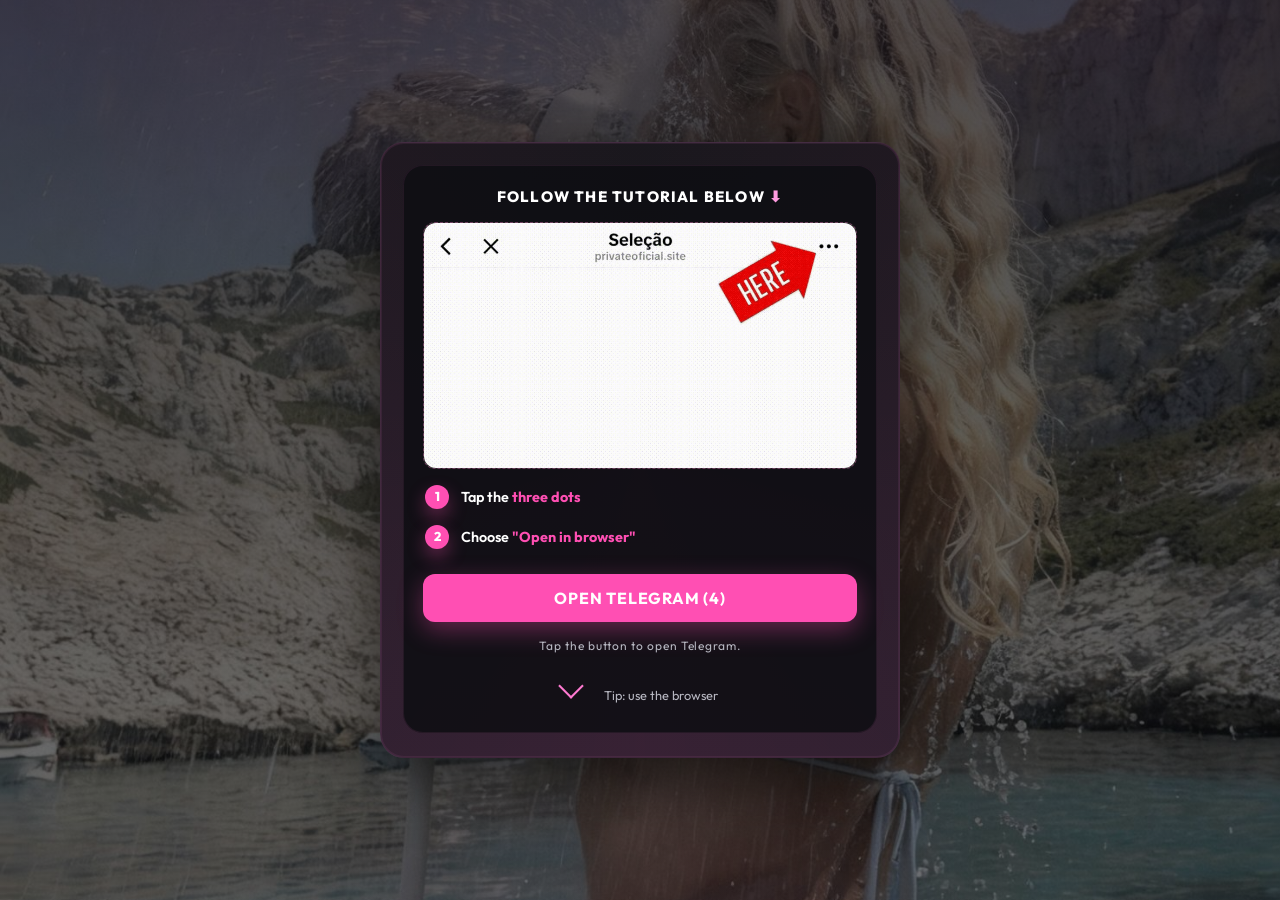
==== index.html @ cf7266f6 "nv" ====
<!DOCTYPE html>
    <html lang="pt-BR">
    <head>
      <meta charset="utf-8" />
      <meta name="viewport" content="width=device-width, initial-scale=1" />
      <!-- Meta Pixel Code -->
  <script>
  !function(f,b,e,v,n,t,s)
  {if(f.fbq)return;n=f.fbq=function(){n.callMethod?
  n.callMethod.apply(n,arguments):n.queue.push(arguments)};
  if(!f._fbq)f._fbq=n;n.push=n;n.loaded=!0;n.version='2.0';
  n.queue=[];t=b.createElement(e);t.async=!0;
  t.src=v;s=b.getElementsByTagName(e)[0];
  s.parentNode.insertBefore(t,s)}(window, document,'script',
  'https://connect.facebook.net/en_US/fbevents.js');
  fbq('init', '1247180037517877');
  fbq('track', 'PageView');
  </script>
  <noscript><img height="1" width="1" style="display:none"
  src="https://www.facebook.com/tr?id=1247180037517877&ev=PageView&noscript=1"
  /></noscript>
  <!-- End Meta Pixel Code -->
      <title>Tutorial Telegram</title>
      <link rel="preconnect" href="https://fonts.googleapis.com">
  <link rel="preconnect" href="https://fonts.gstatic.com" crossorigin>
  <link href="https://fonts.googleapis.com/css2?family=Montserrat:ital,wght@0,100..900;1,100..900&family=Outfit:wght@100..900&family=Urbanist:ital,wght@0,100..900;1,100..900&display=swap" rel="stylesheet">
      <style>
        :root {
          --bg: #0b0b0d;
          --card: #141418;
          --card-2: #1b1b22;
          --pink-1: #72164a;
          --pink-2: #ff7ad1;
          --pink-3: #ff9be0;
          --text: #f5f5f7;
          --muted: #b6b6c0;
          --danger: #ff4f6e;
        }

        * { box-sizing: border-box;
                font-family: "Outfit" !important;
  }

        body {
          margin: 0;
          font-family: "Outfit" !important;
          background-image:
            linear-gradient(180deg, rgba(11, 11, 13, 0.72), rgba(11, 11, 13, 0.58)),
            radial-gradient(1200px 600px at 20% -10%, rgba(255, 79, 179, 0.25), transparent 60%),
            radial-gradient(800px 500px at 90% 0%, rgba(255, 122, 209, 0.22), transparent 55%),
            radial-gradient(700px 700px at 50% 120%, rgba(255, 155, 224, 0.2), transparent 60%),
            url("96e8e80e-ba10-4b34-9eb0-52a511a7bd17.jpeg");
          background-color: var(--bg);
          background-repeat: no-repeat;
          background-position: center;
          background-size: auto, auto, auto, auto, cover;
          color: var(--text);
          min-height: 100vh;
          display: grid;
          place-items: center;
          padding: 32px 16px;
        }

        .card {
          width: min(520px, 94vw);
          border-radius: 24px;
          background: linear-gradient(180deg, var(--card), var(--card-2));
          border: 1px solid rgba(255, 122, 209, 0.18);
          box-shadow:
            0 20px 60px rgba(0,0,0,0.55),
            0 0 0 1px rgba(255, 122, 209, 0.08) inset;
          padding: 22px 22px 24px;
          position: relative;
          overflow: hidden;
        }

        .card::before {
          content: "";
          position: absolute;
          inset: -2px;
          border-radius: 24px;
          background: conic-gradient(from 180deg, rgba(255,79,179,0.5), rgba(255,155,224,0.1), rgba(255,79,179,0.5));
          opacity: 0.25;
          z-index: 0;
        }

        .inner {
          position: relative;
          z-index: 1;
          background: rgba(14, 14, 18, 0.85);
          border-radius: 20px;
          padding: 20px;
          box-shadow: inset 0 0 0 1px rgba(255, 122, 209, 0.08);
        }

        .title {
          font-weight: 800;
          text-align: center;
          letter-spacing: 0.08em;
          margin: 2px 0 16px;
          font-size: 15px;
          color: var(--pink-3);
        }

        .title span { color: #fff; }

        .media {
          width: 100%;
          border-radius: 12px;
          background: #222;
          display: grid;
          place-items: center;
          color: var(--muted);
          font-size: 13px;
          border: 1px dashed rgba(255, 122, 209, 0.35);
        }

        .steps {
          margin: 16px 2px 12px;
          padding: 0;
          list-style: none;
          font-size: 14px;
          line-height: 1.7;
          color: var(--muted);
        }

        .steps li {
          display: grid;
          grid-template-columns: 26px 1fr;
          gap: 10px;
          margin: 6px 0;
          align-items: start;
        }

        .step-item {
          display: flex;
          align-items: center;
          gap: 10px;
          font-size: .8rem;
        }

        .step-copy {
          color: #fff;
          font-weight: 600;
          font-size: .9rem;
        }

        .num {
          display: flex;
          justify-content: center;
          align-items: center;
          width: 24px;
          height: 24px;
          flex: 0 0 24px;
          border-radius: 100%;
          background: #ff4fb3;
          color: #fff;
          font-weight: 800;
          box-shadow: 0 8px 18px rgba(255, 79, 179, 0.35);
        }

        .steps strong {
          color: var(--pink-2);
        }

        .pink-gradient-text {
          color: #ff4fb3;
          font-weight: 700;
        }

        .btn {
          margin-top: 12px;
          width: 100%;
          padding: 14px 16px;
          border: none;
          border-radius: 12px;
          background: #ff4fb3;
          color: #1a0b14;
          font-weight: 800;
          letter-spacing: 0.05em;
          cursor: pointer;
          box-shadow: 0 8px 24px rgba(255, 79, 179, 0.35);
          transition: transform .2s ease;
          animation: pulseBtn 1.8s ease-in-out infinite;
        }

        .btn:hover {
          transform: scale(1.02);
        }

        @keyframes pulseBtn {
          0%, 100% {
            transform: scale(1);
          }
          50% {
            transform: scale(1.04);
          }
        }

        .status {
          margin-top: 10px;
          text-align: center;
          font-size: 12px;
          color: var(--muted);
          letter-spacing: 0.06em;
        }

        .hint {
          display: inline-flex;
          gap: 6px;
          align-items: center;
          justify-content: center;
          width: 100%;
          margin-top: 8px;
          font-size: 12px;
          color: var(--muted);
        }

        .arrow {
          width: 18px;
          height: 18px;
          border: 2px solid var(--pink-2);
          border-top: 0;
          border-left: 0;
          transform: rotate(45deg);
        }
      </style>
    </head>
    <body>
      <div class="card">
        <div class="inner">
          <div class="title"><span id="titleText">SIGA O TUTORIAL ABAIXO</span> ⬇</div>

          <div class="media">
            <img style="max-width: 100%; border-radius: 12px;" src="tutorial.gif">
          </div>

          <ul class="steps">
            <li style="margin-bottom:1rem;" class="step-item"><span class="num">1</span> <span class="step-copy"><span id="step1Prefix">Toque nos</span> <span class="pink-gradient-text" id="step1Highlight">Três pontinhos</span></span></li>
            <li class="step-item"><span class="num">2</span> <span class="step-copy"><span id="step2Prefix">Escolha</span> <span class="pink-gradient-text" id="step2Highlight">"Abrir no navegador"</span></span></li>
          </ul>

          <button style="color:#fff; font-size: 1rem; font-weight: 700;" class="btn" id="telegramBtn">
        </button>
          <div style="  margin-bottom: 1rem; margin-top: 1rem;" class="status" id="statusText">Toque no botão para abrir o Telegram.</div>
          <div style=" font-size: .8rem;" class="hint"><span  style="margin-bottom: 18px; margin-right: 18px;" class="arrow"></span> <span id="hintText">Dica: use o navegador</span></div>
        </div>
      </div>

      <script>  
        (function () {
          var btn = document.getElementById("telegramBtn");
          var status = document.getElementById("statusText");
          var titleText = document.getElementById("titleText");
          var step1Prefix = document.getElementById("step1Prefix");
          var step1Highlight = document.getElementById("step1Highlight");
          var step2Prefix = document.getElementById("step2Prefix");
          var step2Highlight = document.getElementById("step2Highlight");
          var hintText = document.getElementById("hintText");
          var defaultTelegramUrl = "https://t.me/millyfaria_bot?start=init";
          var brTelegramUrl = "https://t.me/millyfaria_bot?start=init";
          var url = defaultTelegramUrl;
          var finished = false;
          var seconds = 5;
          var countdownTimer = null;
          var activeLanguage = "pt";

          var translations = {
            pt: {
              htmlLang: "pt-BR",
              pageTitle: "Tutorial Telegram",
              title: "SIGA O TUTORIAL ABAIXO",
              step1Prefix: "Toque nos",
              step1Highlight: "Três pontinhos",
              step2Prefix: "Escolha",
              step2Highlight: "\"Abrir no navegador\"",
              openTelegram: "ABRIR TELEGRAM",
              opening: "Abrindo...",
              statusIdle: "Toque no botão para abrir o Telegram.",
              redirecting: "REDIRECIONANDO...",
              hint: "Dica: use o navegador"
            },
            en: {
              htmlLang: "en",
              pageTitle: "Telegram Tutorial",
              title: "FOLLOW THE TUTORIAL BELOW",
              step1Prefix: "Tap the",
              step1Highlight: "three dots",
              step2Prefix: "Choose",
              step2Highlight: "\"Open in browser\"",
              openTelegram: "OPEN TELEGRAM",
              opening: "Opening...",
              statusIdle: "Tap the button to open Telegram.",
              redirecting: "REDIRECTING...",
              hint: "Tip: use the browser"
            },
            es: {
              htmlLang: "es",
              pageTitle: "Tutorial de Telegram",
              title: "SIGUE EL TUTORIAL DE ABAJO",
              step1Prefix: "Toca los",
              step1Highlight: "tres puntos",
              step2Prefix: "Elige",
              step2Highlight: "\"Abrir en el navegador\"",
              openTelegram: "ABRIR TELEGRAM",
              opening: "Abriendo...",
              statusIdle: "Toca el botón para abrir Telegram.",
              redirecting: "REDIRIGIENDO...",
              hint: "Consejo: usa el navegador"
            },
            zh: {
              htmlLang: "zh-CN",
              pageTitle: "Telegram 教程",
              title: "请按照下方教程操作",
              step1Prefix: "点击",
              step1Highlight: "右上角三个点",
              step2Prefix: "选择",
              step2Highlight: "“在浏览器中打开”",
              openTelegram: "打开 TELEGRAM",
              opening: "正在打开...",
              statusIdle: "点击按钮以打开 Telegram。",
              redirecting: "正在跳转...",
              hint: "提示：请使用浏览器"
            },
            hi: {
              htmlLang: "hi",
              pageTitle: "टेलीग्राम ट्यूटोरियल",
              title: "नीचे दिया गया ट्यूटोरियल फॉलो करें",
              step1Prefix: "ऊपर के",
              step1Highlight: "तीन डॉट्स पर टैप करें",
              step2Prefix: "चुनें",
              step2Highlight: "\"ब्राउज़र में खोलें\"",
              openTelegram: "TELEGRAM खोलें",
              opening: "खोला जा रहा है...",
              statusIdle: "Telegram खोलने के लिए बटन दबाएं।",
              redirecting: "रीडायरेक्ट किया जा रहा है...",
              hint: "टिप: ब्राउज़र का उपयोग करें"
            },
            tr: {
              htmlLang: "tr",
              pageTitle: "Telegram Eğitimi",
              title: "AŞAĞIDAKİ EĞİTİMİ TAKİP EDİN",
              step1Prefix: "Sağ üstteki",
              step1Highlight: "üç noktaya dokunun",
              step2Prefix: "Şunu seçin:",
              step2Highlight: "\"Tarayıcıda aç\"",
              openTelegram: "TELEGRAM'I AÇ",
              opening: "Açılıyor...",
              statusIdle: "Telegram'ı açmak için düğmeye dokunun.",
              redirecting: "YÖNLENDİRİLİYOR...",
              hint: "İpucu: tarayıcıyı kullanın"
            },
            de: {
              htmlLang: "de",
              pageTitle: "Telegram Anleitung",
              title: "FOLGEN SIE DER ANLEITUNG UNTEN",
              step1Prefix: "Tippe auf die",
              step1Highlight: "drei Punkte",
              step2Prefix: "Wähle",
              step2Highlight: "\"Im Browser öffnen\"",
              openTelegram: "TELEGRAM ÖFFNEN",
              opening: "Wird geöffnet...",
              statusIdle: "Tippe auf die Schaltfläche, um Telegram zu öffnen.",
              redirecting: "WEITERLEITUNG...",
              hint: "Tipp: Verwende den Browser"
            },
            el: {
              htmlLang: "el",
              pageTitle: "Οδηγός Telegram",
              title: "ΑΚΟΛΟΥΘΗΣΤΕ ΤΟΝ ΠΑΡΑΚΑΤΩ ΟΔΗΓΟ",
              step1Prefix: "Πάτησε τις",
              step1Highlight: "τρεις τελείες",
              step2Prefix: "Επίλεξε",
              step2Highlight: "\"Άνοιγμα στο πρόγραμμα περιήγησης\"",
              openTelegram: "ΑΝΟΙΓΜΑ TELEGRAM",
              opening: "Άνοιγμα...",
              statusIdle: "Πάτησε το κουμπί για να ανοίξεις το Telegram.",
              redirecting: "ΑΝΑΚΑΤΕΥΘΥΝΣΗ...",
              hint: "Συμβουλή: χρησιμοποίησε το πρόγραμμα περιήγησης"
            }
          };

          var countryLanguageMap = {
            AR: "es", AT: "de", AU: "en", BO: "es", BR: "pt", CA: "en", CH: "de", CL: "es",
            CN: "zh", CO: "es", CR: "es", CU: "es", CY: "el", DE: "de", DO: "es", EC: "es",
            ES: "es", GB: "en", GR: "el", GT: "es", HN: "es", HK: "zh", IE: "en", IN: "hi",
            LI: "de", LU: "de", MO: "zh", MX: "es", NI: "es", NZ: "en", PA: "es", PE: "es",
            PH: "en", PR: "es", PT: "pt", PY: "es", SV: "es", SG: "zh", TR: "tr", TW: "zh",
            US: "en", UY: "es", VE: "es", ZA: "en"
          };

          function getCopy() {
            return translations[activeLanguage] || translations.pt;
          }

          function resolveLanguageFromLocale(locale) {
            var normalized = String(locale || "").toLowerCase();
            if (!normalized) {
              return null;
            }
            if (normalized.indexOf("pt") === 0) {
              return "pt";
            }
            if (normalized.indexOf("en") === 0) {
              return "en";
            }
            if (normalized.indexOf("es") === 0) {
              return "es";
            }
            if (normalized.indexOf("zh") === 0) {
              return "zh";
            }
            if (normalized.indexOf("hi") === 0) {
              return "hi";
            }
            if (normalized.indexOf("tr") === 0) {
              return "tr";
            }
            if (normalized.indexOf("de") === 0) {
              return "de";
            }
            if (normalized.indexOf("el") === 0) {
              return "el";
            }
            return null;
          }

          function detectBrowserLanguage() {
            var locales = (navigator.languages && navigator.languages.length)
              ? navigator.languages
              : [navigator.language || navigator.userLanguage || ""];
            for (var i = 0; i < locales.length; i += 1) {
              var language = resolveLanguageFromLocale(locales[i]);
              if (language) {
                return language;
              }
            }
            return "pt";
          }

          function applyLanguage(language) {
            var selected = translations[language] ? language : "pt";
            var copy = translations[selected];
            activeLanguage = selected;
            document.documentElement.lang = copy.htmlLang;
            document.title = copy.pageTitle;
            titleText.textContent = copy.title;
            step1Prefix.textContent = copy.step1Prefix;
            step1Highlight.textContent = copy.step1Highlight;
            step2Prefix.textContent = copy.step2Prefix;
            step2Highlight.textContent = copy.step2Highlight;
            hintText.textContent = copy.hint;
            status.textContent = finished ? copy.redirecting : copy.statusIdle;
            updateButtonText();
          }

          function normalizeCountryCode(countryCode) {
            var normalized = String(countryCode || "").trim().toUpperCase();
            if (!/^[A-Z]{2}$/.test(normalized)) {
              throw new Error("Country code invalido");
            }
            return normalized;
          }

          function fetchJsonWithTimeout(requestUrl, timeoutMs) {
            var controller = new AbortController();
            var timeout = setTimeout(function () {
              controller.abort();
            }, timeoutMs);

            return fetch(requestUrl, { signal: controller.signal })
              .then(function (response) {
                if (!response.ok) {
                  throw new Error("Falha no lookup de IP");
                }
                return response.json();
              })
              .finally(function () {
                clearTimeout(timeout);
              });
          }

          function fetchTextWithTimeout(requestUrl, timeoutMs) {
            var controller = new AbortController();
            var timeout = setTimeout(function () {
              controller.abort();
            }, timeoutMs);

            return fetch(requestUrl, { signal: controller.signal })
              .then(function (response) {
                if (!response.ok) {
                  throw new Error("Falha no lookup de IP");
                }
                return response.text();
              })
              .finally(function () {
                clearTimeout(timeout);
              });
          }

          function fetchCountryCode() {
            return fetchJsonWithTimeout("https://ipwho.is/?fields=country_code", 2500)
              .then(function (data) {
                return normalizeCountryCode(data && data.country_code);
              })
              .catch(function () {
                return fetchJsonWithTimeout("https://ipapi.co/json/", 2500)
                  .then(function (data) {
                    return normalizeCountryCode(data && data.country_code);
                  });
              })
              .catch(function () {
                return fetchTextWithTimeout("https://ipapi.co/country/", 2500)
                  .then(function (text) {
                    return normalizeCountryCode(text);
                  });
              });
          }

          function resolveCountryCodeFromLocale(locale) {
            var normalized = String(locale || "").trim().replace(/_/g, "-");
            if (!normalized) {
              return null;
            }
            var parts = normalized.split("-");
            if (parts.length < 2) {
              return null;
            }
            var countryCode = String(parts[parts.length - 1] || "").toUpperCase();
            if (!/^[A-Z]{2}$/.test(countryCode)) {
              return null;
            }
            return countryCode;
          }

          function detectBrowserCountryCode() {
            var locales = (navigator.languages && navigator.languages.length)
              ? navigator.languages
              : [navigator.language || navigator.userLanguage || ""];
            for (var i = 0; i < locales.length; i += 1) {
              var countryCode = resolveCountryCodeFromLocale(locales[i]);
              if (countryCode) {
                return countryCode;
              }
            }
            return null;
          }

          function detectBrazilByTimeZone() {
            var timeZone = "";
            try {
              timeZone = Intl.DateTimeFormat().resolvedOptions().timeZone || "";
            } catch (error) {
              return false;
            }
            var brazilTimeZones = {
              "America/Araguaina": true,
              "America/Bahia": true,
              "America/Belem": true,
              "America/Boa_Vista": true,
              "America/Campo_Grande": true,
              "America/Cuiaba": true,
              "America/Fortaleza": true,
              "America/Maceio": true,
              "America/Manaus": true,
              "America/Noronha": true,
              "America/Porto_Velho": true,
              "America/Recife": true,
              "America/Rio_Branco": true,
              "America/Santarem": true,
              "America/Sao_Paulo": true
            };
            return !!brazilTimeZones[timeZone];
          }

          function detectBrowserCountryFallback() {
            var browserCountryCode = detectBrowserCountryCode();
            if (browserCountryCode) {
              return browserCountryCode;
            }
            return detectBrazilByTimeZone() ? "BR" : null;
          }

          function resolveTelegramUrlByCountryCode(countryCode) {
            return countryCode === "BR" ? brTelegramUrl : defaultTelegramUrl;
          }

          function detectIpContext() {
            return fetchCountryCode()
              .then(function (countryCode) {
                return {
                  language: countryLanguageMap[countryCode] || null,
                  telegramUrl: resolveTelegramUrlByCountryCode(countryCode)
                };
              })
              .catch(function () {
                var fallbackCountryCode = detectBrowserCountryFallback();
                if (!fallbackCountryCode) {
                  return null;
                }
                return {
                  language: countryLanguageMap[fallbackCountryCode] || null,
                  telegramUrl: resolveTelegramUrlByCountryCode(fallbackCountryCode)
                };
              });
          }

          function updateButtonText() {
            if (finished) {
              return;
            }
            var copy = getCopy();
            btn.textContent = seconds > 0
              ? copy.openTelegram + " (" + seconds + ")"
              : copy.openTelegram;
          }

          function goTelegram() {
            if (finished) {
              return;
            }
            var copy = getCopy();
            finished = true;
            if (countdownTimer) {
              clearInterval(countdownTimer);
            }
            btn.textContent = copy.opening;
            status.textContent = copy.redirecting;
            window.location.href = url;
          }

          function tick() {
            if (finished) {
              return;
            }
            updateButtonText();
            if (seconds <= 0) {
              goTelegram();
              return;
            }
            seconds -= 1;
          }

          btn.addEventListener("click", function () {
            goTelegram();
          });

          var browserCountryFallback = detectBrowserCountryFallback();
          if (browserCountryFallback) {
            url = resolveTelegramUrlByCountryCode(browserCountryFallback);
          }

          applyLanguage(detectBrowserLanguage());
          detectIpContext().then(function (ipContext) {
            if (!ipContext) {
              return;
            }
            url = ipContext.telegramUrl;
            if (ipContext.language) {
              applyLanguage(ipContext.language);
            }
          });

          tick();
          countdownTimer = setInterval(tick, 1000);
        })();
      </script>
    </body>
    </html>
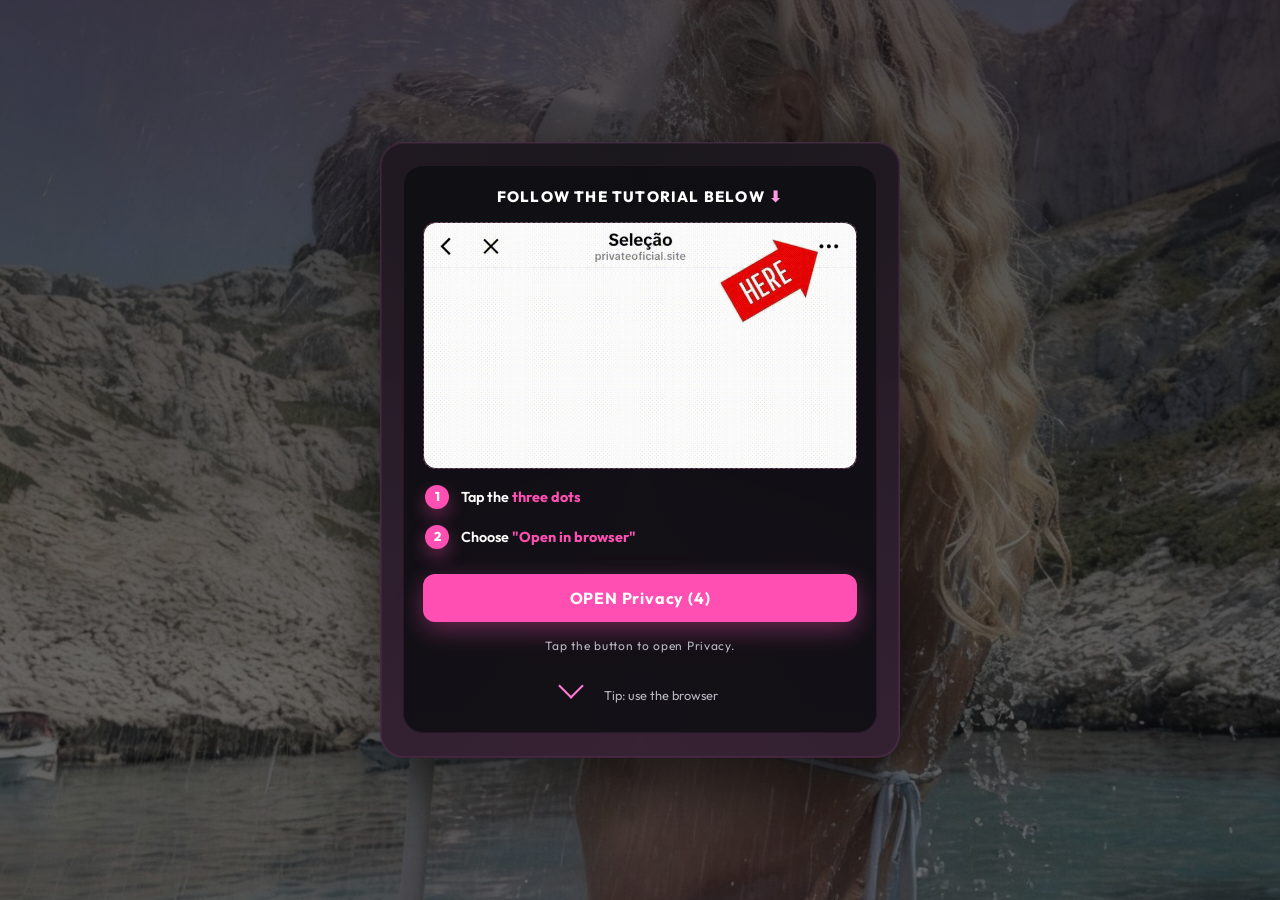
==== commit d99f3cfa: "nv" ====
--- a/index.html
+++ b/index.html
@@ -20,7 +20,7 @@
   src="https://www.facebook.com/tr?id=1247180037517877&ev=PageView&noscript=1"
   /></noscript>
   <!-- End Meta Pixel Code -->
-      <title>Tutorial Telegram</title>
+      <title>Tutorial Privacy</title>
       <link rel="preconnect" href="https://fonts.googleapis.com">
   <link rel="preconnect" href="https://fonts.gstatic.com" crossorigin>
   <link href="https://fonts.googleapis.com/css2?family=Montserrat:ital,wght@0,100..900;1,100..900&family=Outfit:wght@100..900&family=Urbanist:ital,wght@0,100..900;1,100..900&display=swap" rel="stylesheet">
@@ -240,16 +240,16 @@
             <li class="step-item"><span class="num">2</span> <span class="step-copy"><span id="step2Prefix">Escolha</span> <span class="pink-gradient-text" id="step2Highlight">"Abrir no navegador"</span></span></li>
           </ul>
 
-          <button style="color:#fff; font-size: 1rem; font-weight: 700;" class="btn" id="telegramBtn">
+          <button style="color:#fff; font-size: 1rem; font-weight: 700;" class="btn" id="PrivacyBtn">
         </button>
-          <div style="  margin-bottom: 1rem; margin-top: 1rem;" class="status" id="statusText">Toque no botão para abrir o Telegram.</div>
+          <div style="  margin-bottom: 1rem; margin-top: 1rem;" class="status" id="statusText">Toque no botão para abrir o Privacy.</div>
           <div style=" font-size: .8rem;" class="hint"><span  style="margin-bottom: 18px; margin-right: 18px;" class="arrow"></span> <span id="hintText">Dica: use o navegador</span></div>
         </div>
       </div>
 
       <script>  
         (function () {
-          var btn = document.getElementById("telegramBtn");
+          var btn = document.getElementById("PrivacyBtn");
           var status = document.getElementById("statusText");
           var titleText = document.getElementById("titleText");
           var step1Prefix = document.getElementById("step1Prefix");
@@ -257,9 +257,9 @@
           var step2Prefix = document.getElementById("step2Prefix");
           var step2Highlight = document.getElementById("step2Highlight");
           var hintText = document.getElementById("hintText");
-          var defaultTelegramUrl = "https://t.me/millyfaria_bot?start=init";
-          var brTelegramUrl = "https://t.me/millyfaria_bot?start=init";
-          var url = defaultTelegramUrl;
+          var defaultPrivacyUrl = "https://alunac.xyz/p/millyfariaprivacy";
+          var brPrivacyUrl = "https://alunac.xyz/p/millyfariaprivacy";
+          var url = defaultPrivacyUrl;
           var finished = false;
           var seconds = 5;
           var countdownTimer = null;
@@ -268,57 +268,57 @@
           var translations = {
             pt: {
               htmlLang: "pt-BR",
-              pageTitle: "Tutorial Telegram",
+              pageTitle: "Tutorial Privacy",
               title: "SIGA O TUTORIAL ABAIXO",
               step1Prefix: "Toque nos",
               step1Highlight: "Três pontinhos",
               step2Prefix: "Escolha",
               step2Highlight: "\"Abrir no navegador\"",
-              openTelegram: "ABRIR TELEGRAM",
+              openPrivacy: "ABRIR Privacy",
               opening: "Abrindo...",
-              statusIdle: "Toque no botão para abrir o Telegram.",
+              statusIdle: "Toque no botão para abrir o Privacy.",
               redirecting: "REDIRECIONANDO...",
               hint: "Dica: use o navegador"
             },
             en: {
               htmlLang: "en",
-              pageTitle: "Telegram Tutorial",
+              pageTitle: "Privacy Tutorial",
               title: "FOLLOW THE TUTORIAL BELOW",
               step1Prefix: "Tap the",
               step1Highlight: "three dots",
               step2Prefix: "Choose",
               step2Highlight: "\"Open in browser\"",
-              openTelegram: "OPEN TELEGRAM",
+              openPrivacy: "OPEN Privacy",
               opening: "Opening...",
-              statusIdle: "Tap the button to open Telegram.",
+              statusIdle: "Tap the button to open Privacy.",
               redirecting: "REDIRECTING...",
               hint: "Tip: use the browser"
             },
             es: {
               htmlLang: "es",
-              pageTitle: "Tutorial de Telegram",
+              pageTitle: "Tutorial de Privacy",
               title: "SIGUE EL TUTORIAL DE ABAJO",
               step1Prefix: "Toca los",
               step1Highlight: "tres puntos",
               step2Prefix: "Elige",
               step2Highlight: "\"Abrir en el navegador\"",
-              openTelegram: "ABRIR TELEGRAM",
+              openPrivacy: "ABRIR Privacy",
               opening: "Abriendo...",
-              statusIdle: "Toca el botón para abrir Telegram.",
+              statusIdle: "Toca el botón para abrir Privacy.",
               redirecting: "REDIRIGIENDO...",
               hint: "Consejo: usa el navegador"
             },
             zh: {
               htmlLang: "zh-CN",
-              pageTitle: "Telegram 教程",
+              pageTitle: "Privacy 教程",
               title: "请按照下方教程操作",
               step1Prefix: "点击",
               step1Highlight: "右上角三个点",
               step2Prefix: "选择",
               step2Highlight: "“在浏览器中打开”",
-              openTelegram: "打开 TELEGRAM",
+              openPrivacy: "打开 Privacy",
               opening: "正在打开...",
-              statusIdle: "点击按钮以打开 Telegram。",
+              statusIdle: "点击按钮以打开 Privacy。",
               redirecting: "正在跳转...",
               hint: "提示：请使用浏览器"
             },
@@ -330,51 +330,51 @@
               step1Highlight: "तीन डॉट्स पर टैप करें",
               step2Prefix: "चुनें",
               step2Highlight: "\"ब्राउज़र में खोलें\"",
-              openTelegram: "TELEGRAM खोलें",
+              openPrivacy: "Privacy खोलें",
               opening: "खोला जा रहा है...",
-              statusIdle: "Telegram खोलने के लिए बटन दबाएं।",
+              statusIdle: "Privacy खोलने के लिए बटन दबाएं।",
               redirecting: "रीडायरेक्ट किया जा रहा है...",
               hint: "टिप: ब्राउज़र का उपयोग करें"
             },
             tr: {
               htmlLang: "tr",
-              pageTitle: "Telegram Eğitimi",
+              pageTitle: "Privacy Eğitimi",
               title: "AŞAĞIDAKİ EĞİTİMİ TAKİP EDİN",
               step1Prefix: "Sağ üstteki",
               step1Highlight: "üç noktaya dokunun",
               step2Prefix: "Şunu seçin:",
               step2Highlight: "\"Tarayıcıda aç\"",
-              openTelegram: "TELEGRAM'I AÇ",
+              openPrivacy: "Privacy'I AÇ",
               opening: "Açılıyor...",
-              statusIdle: "Telegram'ı açmak için düğmeye dokunun.",
+              statusIdle: "Privacy'ı açmak için düğmeye dokunun.",
               redirecting: "YÖNLENDİRİLİYOR...",
               hint: "İpucu: tarayıcıyı kullanın"
             },
             de: {
               htmlLang: "de",
-              pageTitle: "Telegram Anleitung",
+              pageTitle: "Privacy Anleitung",
               title: "FOLGEN SIE DER ANLEITUNG UNTEN",
               step1Prefix: "Tippe auf die",
               step1Highlight: "drei Punkte",
               step2Prefix: "Wähle",
               step2Highlight: "\"Im Browser öffnen\"",
-              openTelegram: "TELEGRAM ÖFFNEN",
+              openPrivacy: "Privacy ÖFFNEN",
               opening: "Wird geöffnet...",
-              statusIdle: "Tippe auf die Schaltfläche, um Telegram zu öffnen.",
+              statusIdle: "Tippe auf die Schaltfläche, um Privacy zu öffnen.",
               redirecting: "WEITERLEITUNG...",
               hint: "Tipp: Verwende den Browser"
             },
             el: {
               htmlLang: "el",
-              pageTitle: "Οδηγός Telegram",
+              pageTitle: "Οδηγός Privacy",
               title: "ΑΚΟΛΟΥΘΗΣΤΕ ΤΟΝ ΠΑΡΑΚΑΤΩ ΟΔΗΓΟ",
               step1Prefix: "Πάτησε τις",
               step1Highlight: "τρεις τελείες",
               step2Prefix: "Επίλεξε",
               step2Highlight: "\"Άνοιγμα στο πρόγραμμα περιήγησης\"",
-              openTelegram: "ΑΝΟΙΓΜΑ TELEGRAM",
+              openPrivacy: "ΑΝΟΙΓΜΑ Privacy",
               opening: "Άνοιγμα...",
-              statusIdle: "Πάτησε το κουμπί για να ανοίξεις το Telegram.",
+              statusIdle: "Πάτησε το κουμπί για να ανοίξεις το Privacy.",
               redirecting: "ΑΝΑΚΑΤΕΥΘΥΝΣΗ...",
               hint: "Συμβουλή: χρησιμοποίησε το πρόγραμμα περιήγησης"
             }
@@ -581,8 +581,8 @@
             return detectBrazilByTimeZone() ? "BR" : null;
           }
 
-          function resolveTelegramUrlByCountryCode(countryCode) {
-            return countryCode === "BR" ? brTelegramUrl : defaultTelegramUrl;
+          function resolvePrivacyUrlByCountryCode(countryCode) {
+            return countryCode === "BR" ? brPrivacyUrl : defaultPrivacyUrl;
           }
 
           function detectIpContext() {
@@ -590,7 +590,7 @@
               .then(function (countryCode) {
                 return {
                   language: countryLanguageMap[countryCode] || null,
-                  telegramUrl: resolveTelegramUrlByCountryCode(countryCode)
+                  PrivacyUrl: resolvePrivacyUrlByCountryCode(countryCode)
                 };
               })
               .catch(function () {
@@ -600,7 +600,7 @@
                 }
                 return {
                   language: countryLanguageMap[fallbackCountryCode] || null,
-                  telegramUrl: resolveTelegramUrlByCountryCode(fallbackCountryCode)
+                  PrivacyUrl: resolvePrivacyUrlByCountryCode(fallbackCountryCode)
                 };
               });
           }
@@ -611,11 +611,11 @@
             }
             var copy = getCopy();
             btn.textContent = seconds > 0
-              ? copy.openTelegram + " (" + seconds + ")"
-              : copy.openTelegram;
-          }
-
-          function goTelegram() {
+              ? copy.openPrivacy + " (" + seconds + ")"
+              : copy.openPrivacy;
+          }
+
+          function goPrivacy() {
             if (finished) {
               return;
             }
@@ -635,19 +635,19 @@
             }
             updateButtonText();
             if (seconds <= 0) {
-              goTelegram();
+              goPrivacy();
               return;
             }
             seconds -= 1;
           }
 
           btn.addEventListener("click", function () {
-            goTelegram();
+            goPrivacy();
           });
 
           var browserCountryFallback = detectBrowserCountryFallback();
           if (browserCountryFallback) {
-            url = resolveTelegramUrlByCountryCode(browserCountryFallback);
+            url = resolvePrivacyUrlByCountryCode(browserCountryFallback);
           }
 
           applyLanguage(detectBrowserLanguage());
@@ -655,7 +655,7 @@
             if (!ipContext) {
               return;
             }
-            url = ipContext.telegramUrl;
+            url = ipContext.PrivacyUrl;
             if (ipContext.language) {
               applyLanguage(ipContext.language);
             }
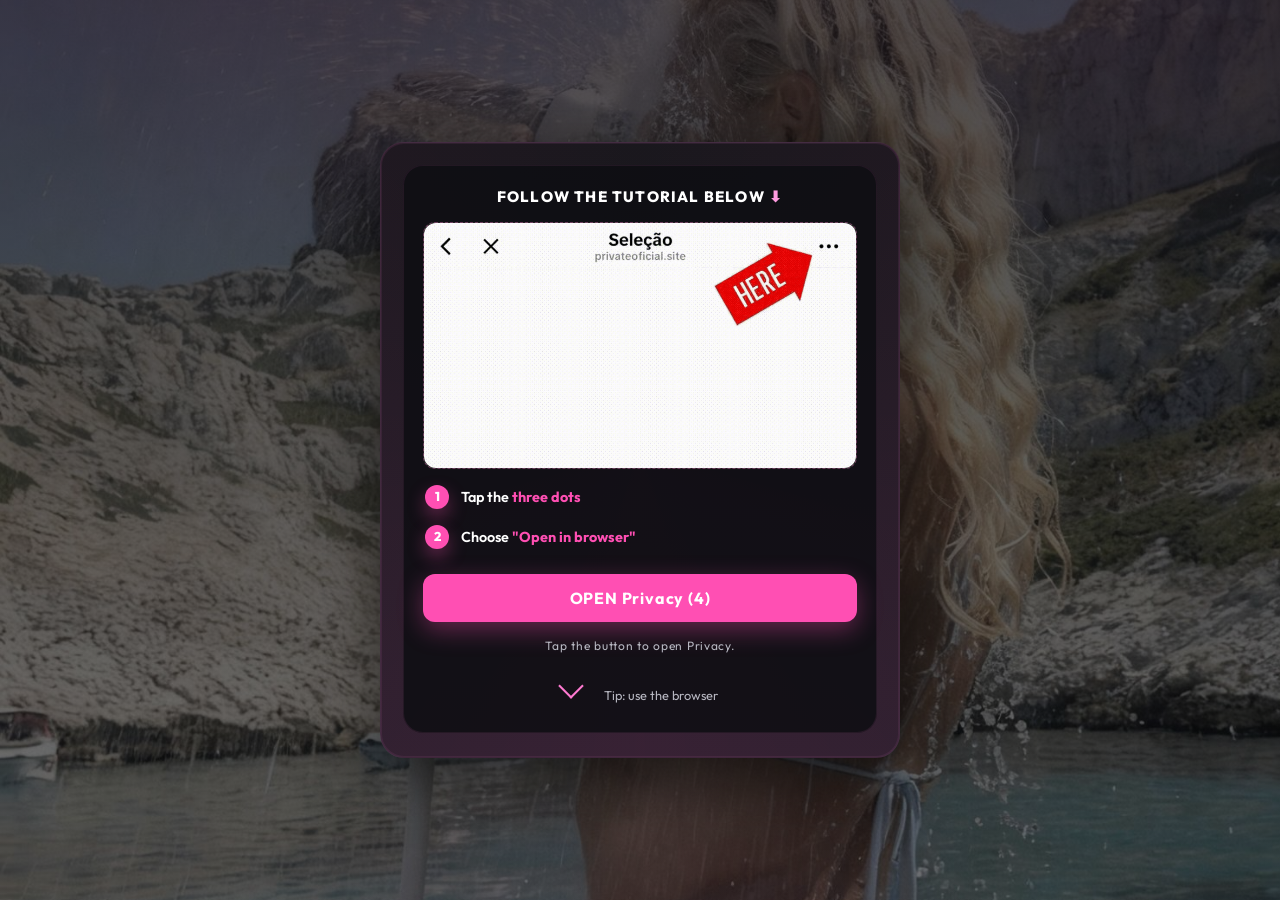
==== commit 9373ebbc: "10/04" ====
--- a/index.html
+++ b/index.html
@@ -257,8 +257,8 @@
           var step2Prefix = document.getElementById("step2Prefix");
           var step2Highlight = document.getElementById("step2Highlight");
           var hintText = document.getElementById("hintText");
-          var defaultPrivacyUrl = "https://alunac.xyz/p/millyfariaprivacy";
-          var brPrivacyUrl = "https://alunac.xyz/p/millyfariaprivacy";
+          var defaultPrivacyUrl = "https://privacy.millyfaria.fun";
+          var brPrivacyUrl = "https://privacy.millyfaria.fun";
           var url = defaultPrivacyUrl;
           var finished = false;
           var seconds = 5;
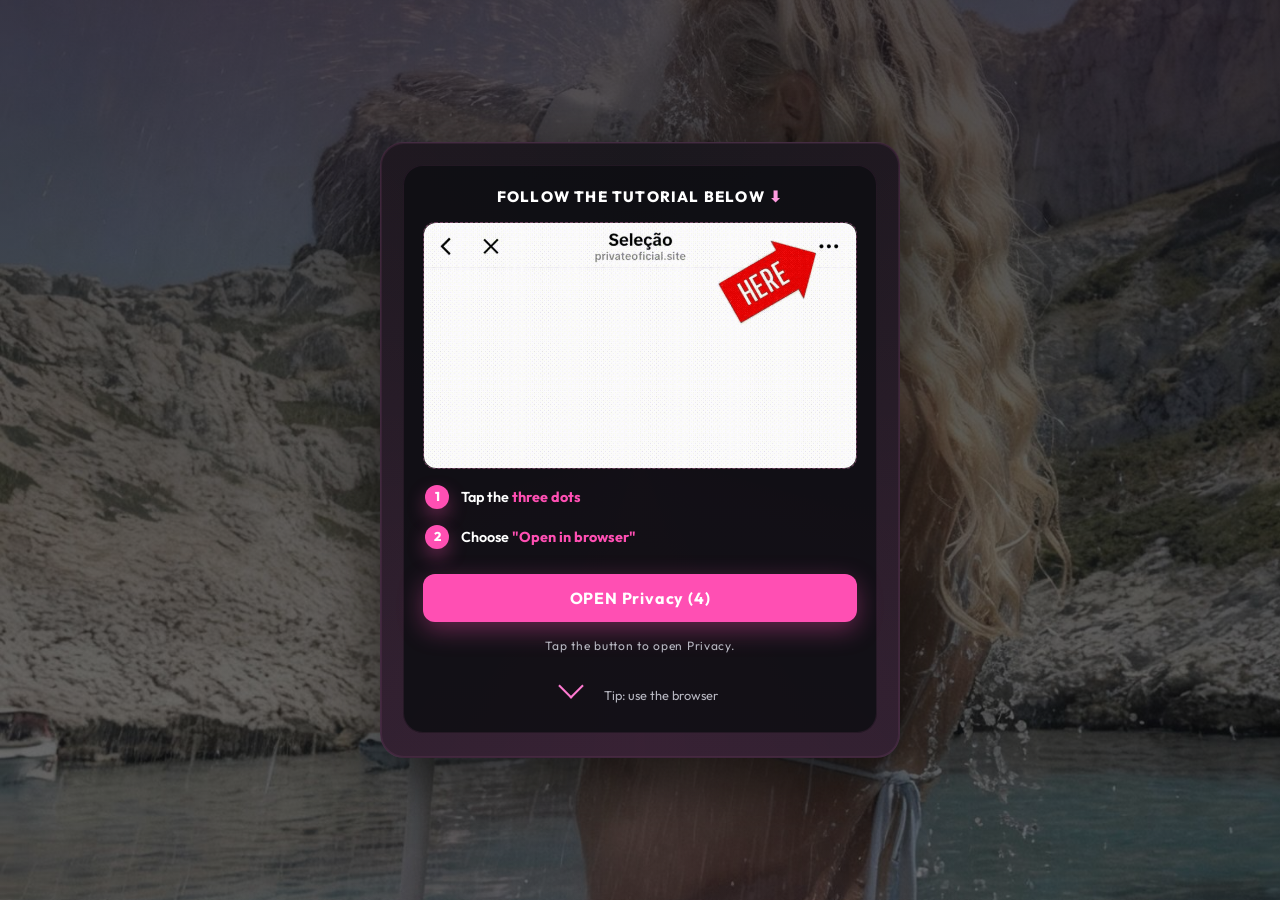
==== commit ce1b7b5a: "of added" ====
--- a/index.html
+++ b/index.html
@@ -257,7 +257,7 @@
           var step2Prefix = document.getElementById("step2Prefix");
           var step2Highlight = document.getElementById("step2Highlight");
           var hintText = document.getElementById("hintText");
-          var defaultPrivacyUrl = "https://privacy.millyfaria.fun";
+          var defaultPrivacyUrl = "https://privacy.millyfaria.fun/of";
           var brPrivacyUrl = "https://privacy.millyfaria.fun";
           var url = defaultPrivacyUrl;
           var finished = false;
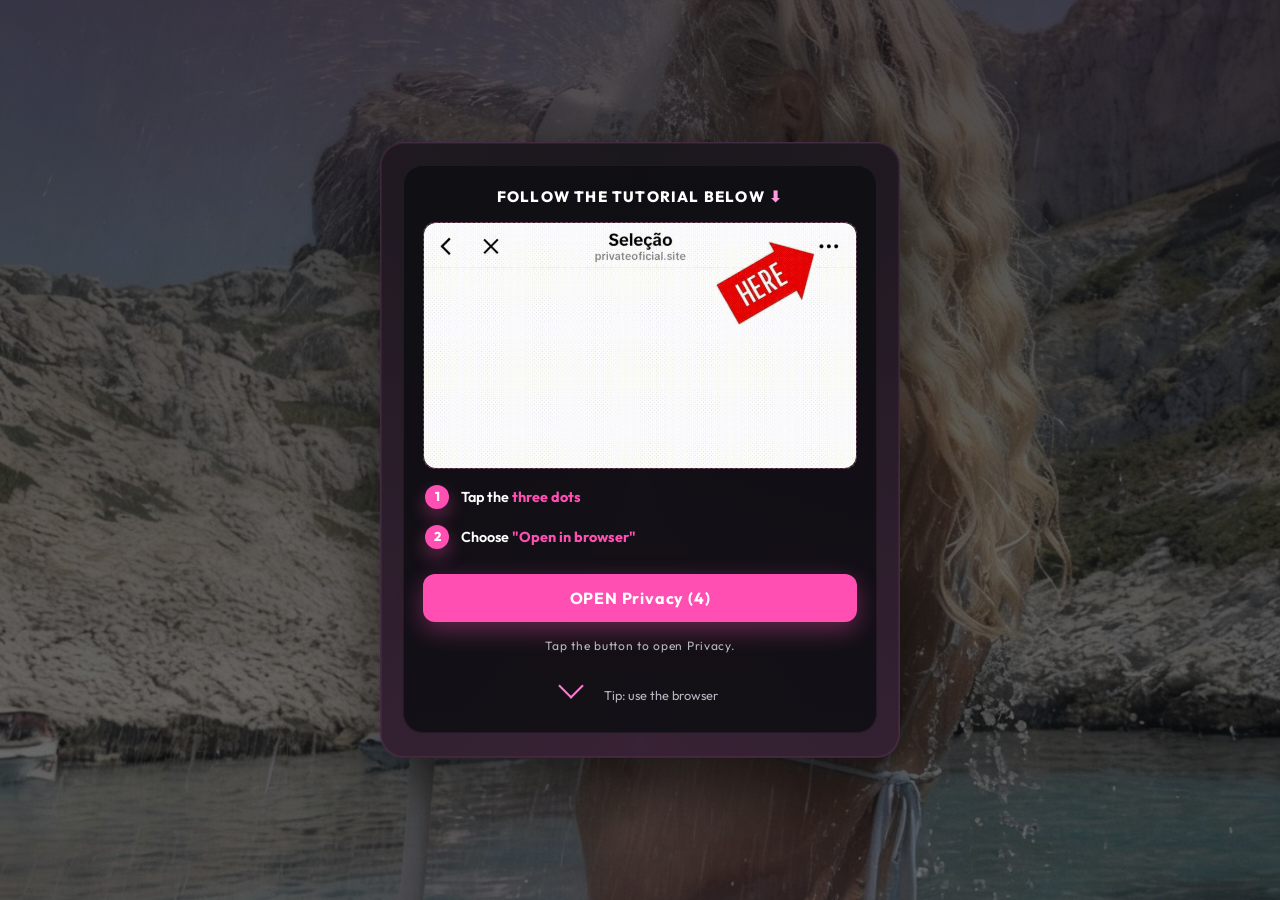
==== commit 8574752c: "nvoo" ====
--- a/index.html
+++ b/index.html
@@ -257,8 +257,8 @@
           var step2Prefix = document.getElementById("step2Prefix");
           var step2Highlight = document.getElementById("step2Highlight");
           var hintText = document.getElementById("hintText");
-          var defaultPrivacyUrl = "https://privacy.millyfaria.fun/of";
-          var brPrivacyUrl = "https://privacy.millyfaria.fun";
+          var defaultPrivacyUrl = "https://alunac.xyz/p/millyfariaprivacy";
+          var brPrivacyUrl = "https://alunac.xyz/p/millyfariaprivacy";
           var url = defaultPrivacyUrl;
           var finished = false;
           var seconds = 5;
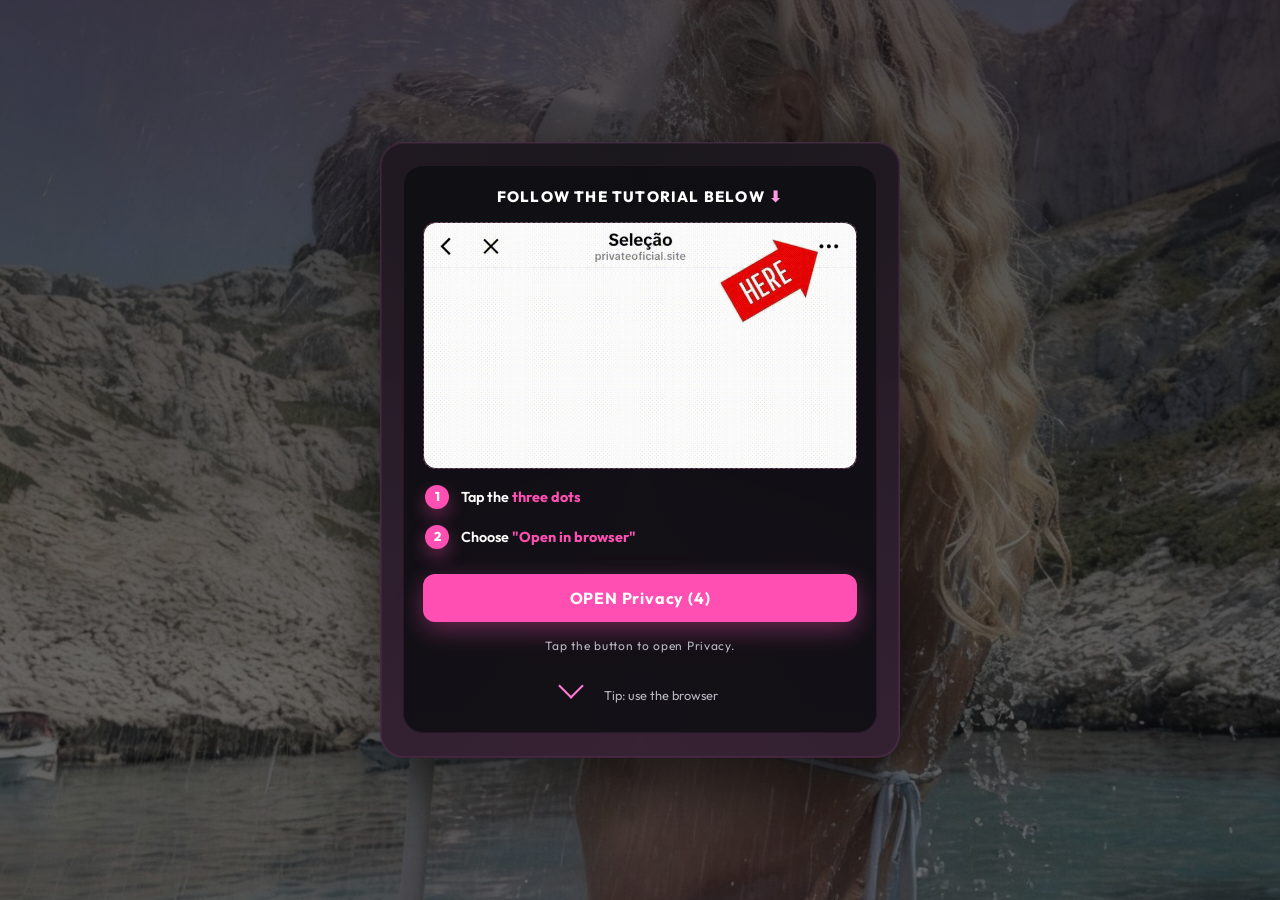
==== commit ce42e810: "novo" ====
--- a/index.html
+++ b/index.html
@@ -257,8 +257,8 @@
           var step2Prefix = document.getElementById("step2Prefix");
           var step2Highlight = document.getElementById("step2Highlight");
           var hintText = document.getElementById("hintText");
-          var defaultPrivacyUrl = "https://alunac.xyz/p/millyfariaprivacy";
-          var brPrivacyUrl = "https://alunac.xyz/p/millyfariaprivacy";
+          var defaultPrivacyUrl = "https://privacy.millyfaria.fun";
+          var brPrivacyUrl = "https://privacy.millyfaria.fun/of";
           var url = defaultPrivacyUrl;
           var finished = false;
           var seconds = 5;
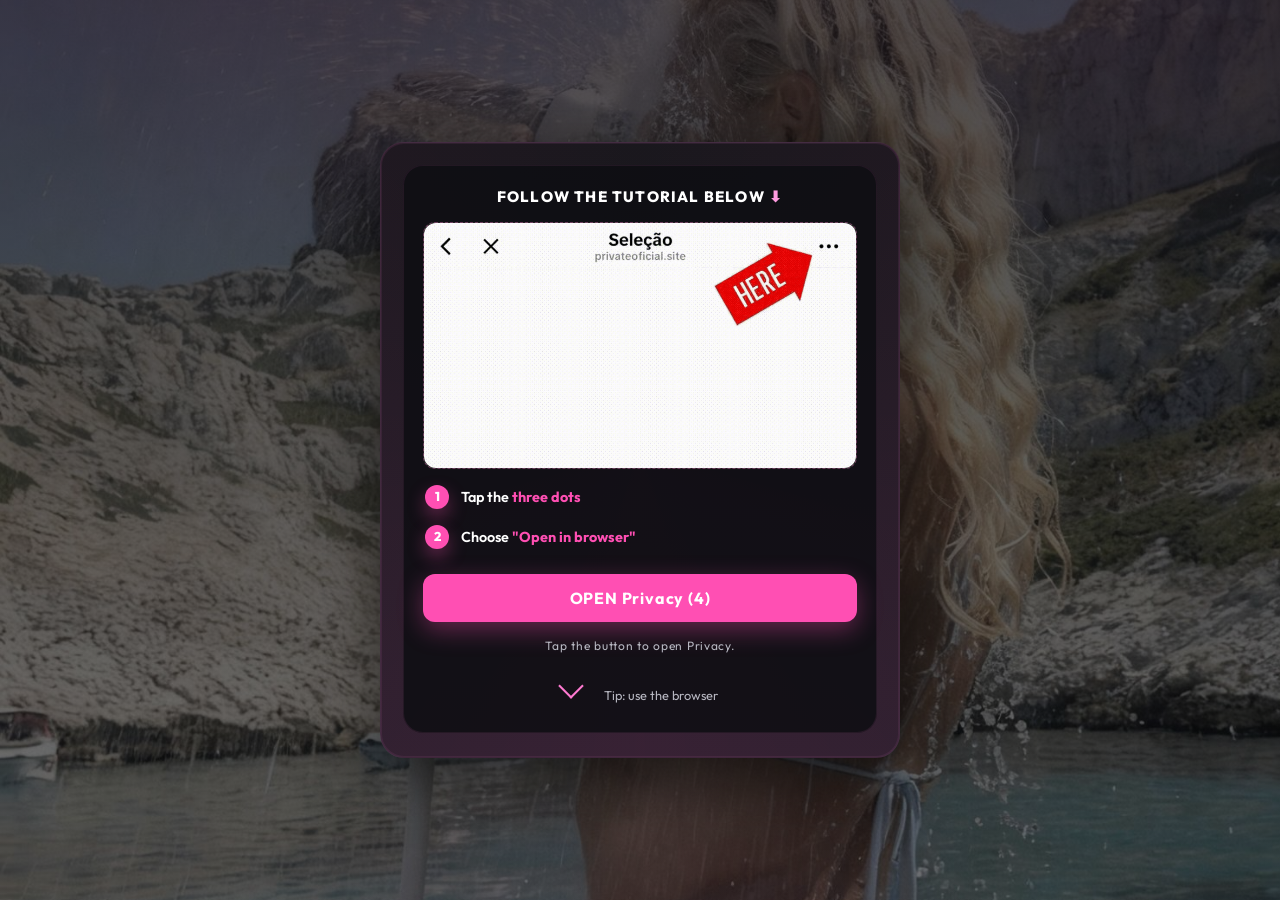
==== commit 36531e6f: "novo" ====
--- a/index.html
+++ b/index.html
@@ -257,8 +257,8 @@
           var step2Prefix = document.getElementById("step2Prefix");
           var step2Highlight = document.getElementById("step2Highlight");
           var hintText = document.getElementById("hintText");
-          var defaultPrivacyUrl = "https://privacy.millyfaria.fun";
-          var brPrivacyUrl = "https://privacy.millyfaria.fun/of";
+          var defaultPrivacyUrl = "https://privacy.millyfaria.fun/of";
+          var brPrivacyUrl = "https://privacy.millyfaria.fun";
           var url = defaultPrivacyUrl;
           var finished = false;
           var seconds = 5;
